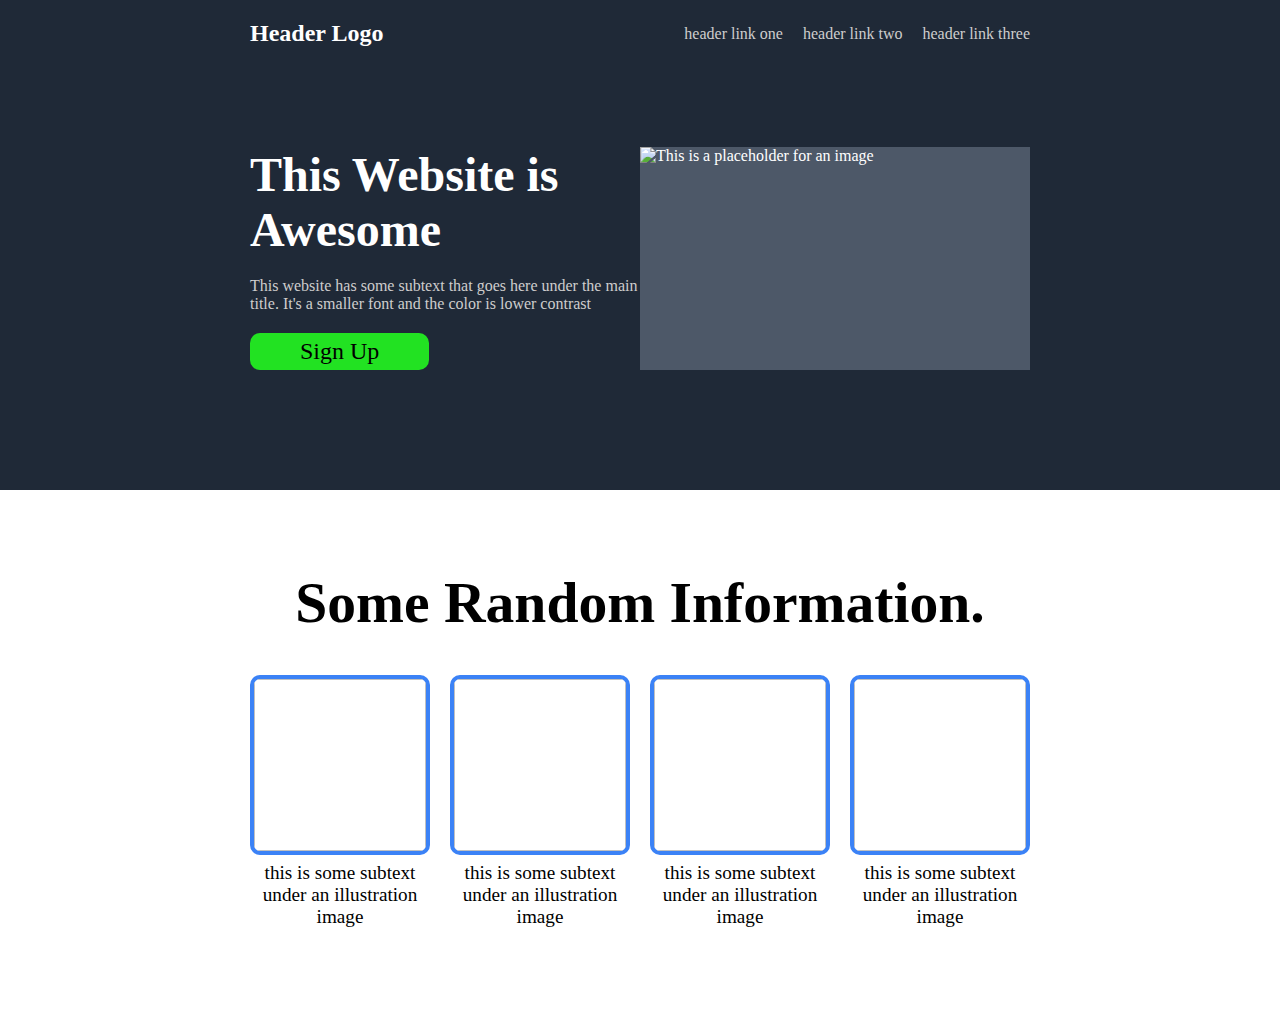
==== index.html @ 3a63b259 "Add base html and css" ====
<!DOCTYPE html>
<html lang="en">
<head>
    <meta charset="UTF-8">
    <meta name="viewport" content="width=device-width, initial-scale=1.0">
    <title>First Project</title>
    <link rel="stylesheet" href="general.css">
</head>
<body>
    <div class="headerWrapper contentWrapper">
        <header >
            <h2 class="logoTitle">Header Logo</h2>
            <nav>
                <ul class="navList">
                    <li>header link one</li>
                    <li>header link two</li>
                    <li>header link three</li>
                </ul>
            </nav>
        </header>
        <div class="headerSubcontent">
            <div class="hsDescription">
                <h1>This Website is Awesome</h1>
                <p>This website has some subtext that goes here under the main title. It's a smaller font and the color is lower contrast</p>
                <button class="hsButton">Sign Up</button>
            </div>
            <div class="hsImage">
                <img src="" alt="This is a placeholder for an image">
            </div>
        </div>
    </div>
    <main>
        <div class="contentWrapper">
            <section class="content1">
                <h1 class="c1Title">Some Random Information.</h1>
                <ul class="c1List">
                    <li>
                        <img>
                        <p>this is some subtext under an illustration image</p>
                    </li>
                    <li>
                        <img>
                        <p>this is some subtext under an illustration image</p>
                    </li>
                    <li>
                        <img>
                        <p>this is some subtext under an illustration image</p>
                    </li>
                    <li>
                        <img>
                        <p>this is some subtext under an illustration image</p>
                    </li>
                </ul>
                <br>
                <br>
            </section>
            <section>
                
            </section>
        </div>

    </main>
    <footer>

    </footer>
</body>
</html>
---- general.css ----
/* css that is reusable */
*{
    margin: 0;
    box-sizing: border-box;
    font-family: calibri;
}
.contentWrapper{
    padding: 20px 250px 20px 250px;
}


/* header css */
.headerWrapper{
    background-color: rgb(31, 41, 55);

}
header{
    width: 100%;
    display: flex;
    justify-content:space-between;
    align-items: center;    
    color: white;
}
.body{
   padding: 0px;
}
.logoTitle{
    
}
.navList{
    list-style-type: none;
    display: flex;
    justify-content: space-between;
    gap: 20px;
    color: rgb(206, 205, 205);
}

.headerSubcontent{
    display: flex;
    justify-content: space-between;
    color: white;
    padding: 100px 0px 100px 0px;
    align-items: stretch;
}
.hsDescription{
    display: flex;
    flex-direction: column;
    width: 500px;
    gap: 20px;
}
.hsDescription h1{
    font-size: 3rem;
}
.hsDescription p{
    color: rgb(206, 205, 205);
}
.hsImage{
    width: 500px;
    height: auto;
    background-color:rgb(77, 88, 104) ;
}
.hsButton{
    background-color: rgb(34, 226, 34);
    border: 0px;
    font: inherit;
    font-size: 1.5rem;
    padding: 5px 50px 5px 50px;
    border-radius: 10px;
    align-self: flex-start;
}

/* content 1 css */
.content1{
    text-align: center;
    font-size: 1.8rem;
    padding: 20px 0px 20px 0px;
}
.content1 h1{
    padding: 40px 0px 40px 0px;
}
.c1List{
    padding: 0px;
    list-style-type: none;
    display: flex;
    flex-direction: row;
    justify-content: space-evenly;
    gap: 20px;
}
.c1List li{
    width: 200px;
}
.c1List li img{
    border: 4px rgb(59, 130, 246) solid;
    border-radius: 10px;
    width: 180px;
    height: 180px;
}
.c1List li p{
    font-size: 1.2rem;
}
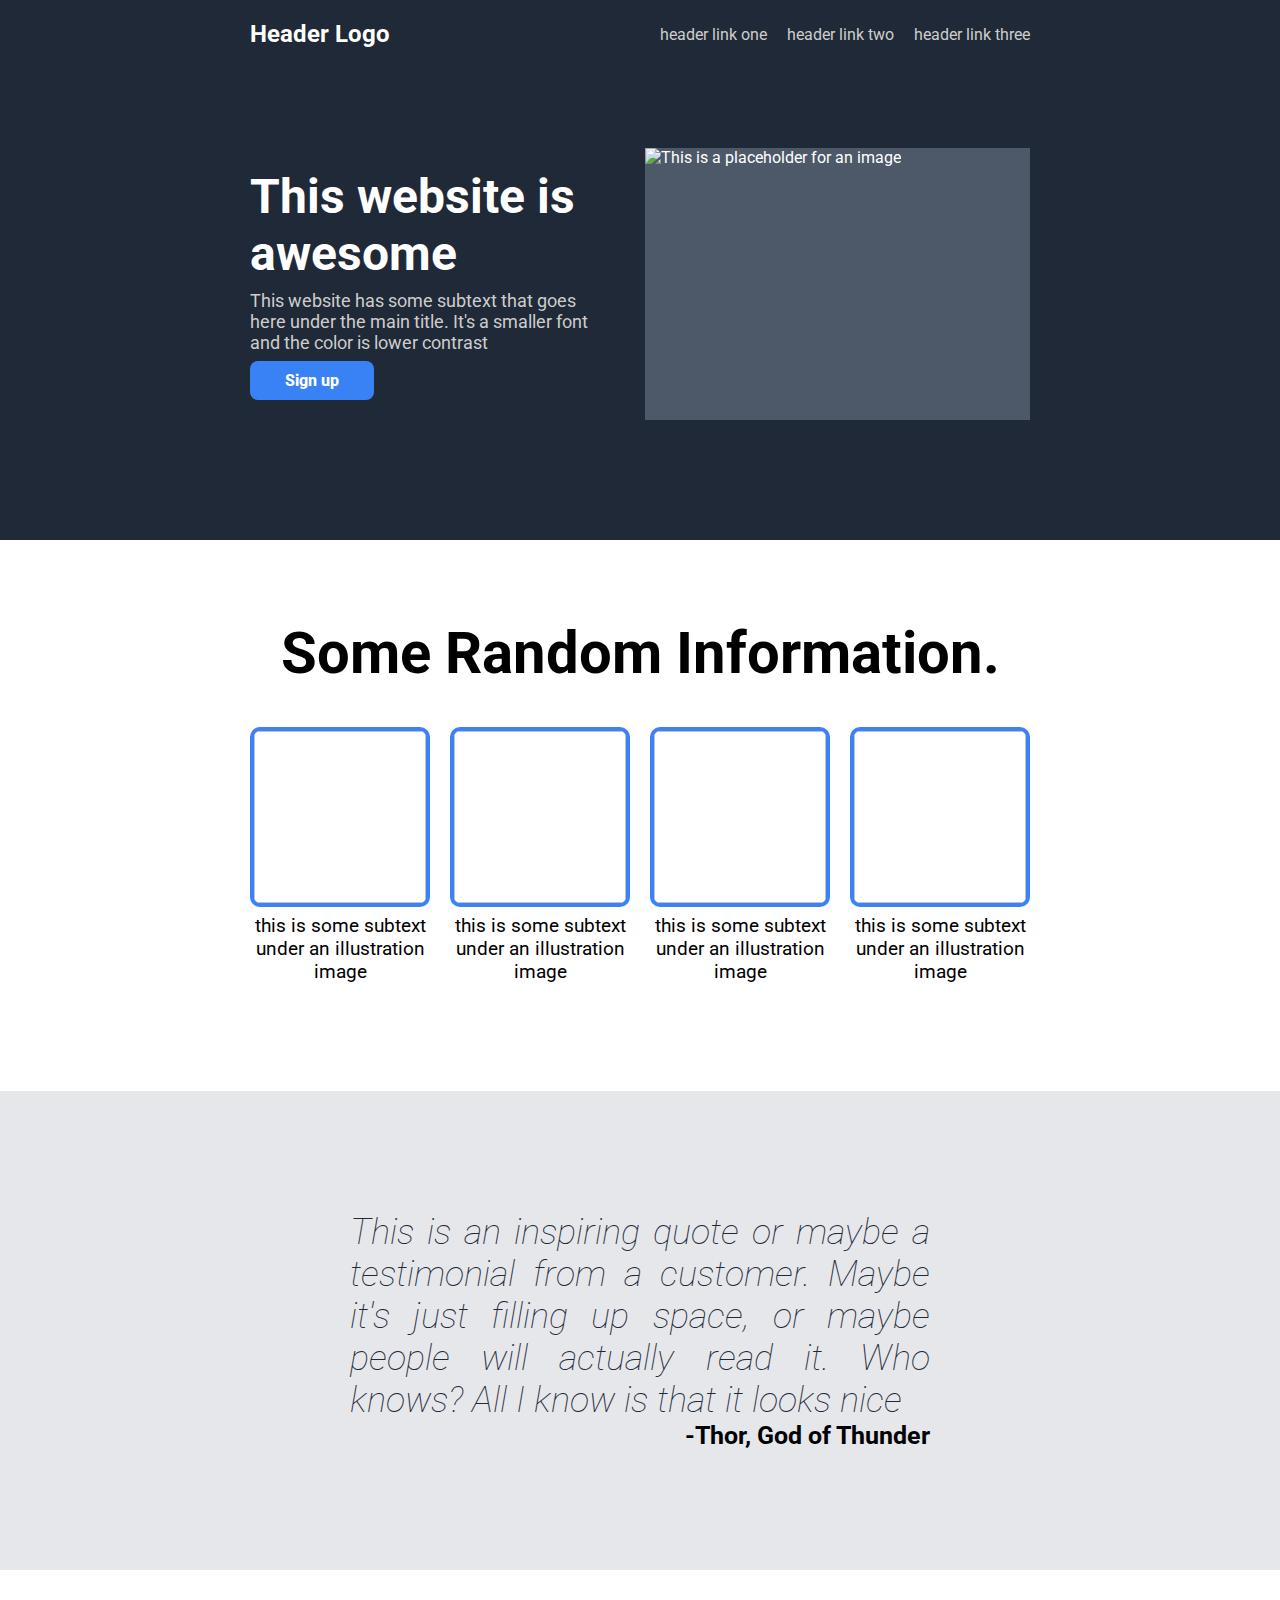
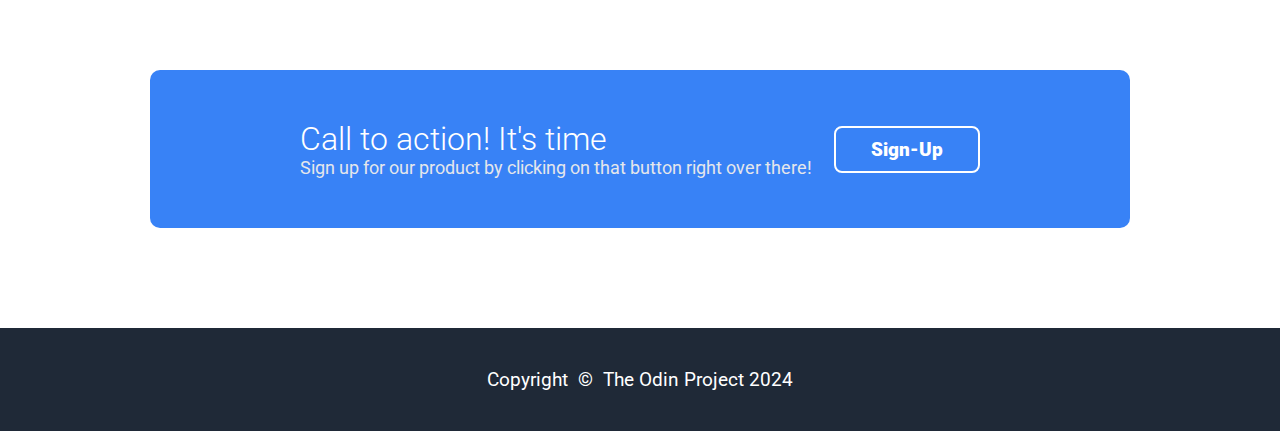
==== commit f73c70c9: "Update hmtl and css" ====
--- a/index.html
+++ b/index.html
@@ -20,9 +20,9 @@
         </header>
         <div class="headerSubcontent">
             <div class="hsDescription">
-                <h1>This Website is Awesome</h1>
+                <h1>This website is awesome</h1>
                 <p>This website has some subtext that goes here under the main title. It's a smaller font and the color is lower contrast</p>
-                <button class="hsButton">Sign Up</button>
+                <button class="hsButton">Sign up</button>
             </div>
             <div class="hsImage">
                 <img src="" alt="This is a placeholder for an image">
@@ -58,10 +58,28 @@
                 
             </section>
         </div>
+        <div class="contentWrapper c2Wrapper">
+            <section class="content2">
+                <p class="c2Desc">
+                    This is an inspiring quote or maybe a testimonial from a customer. Maybe it's just
+                    filling up space, or maybe people will actually read it. Who knows? All I know is that it looks nice
+                </p>
+                <p class="c2Sign">-Thor, God of Thunder</p>
+            </section>
+        </div>
 
+        <div class="contentWrapper c3Wrapper">
+            <section class="content3">
+                <div class="c3Desc">
+                    <p class="c3d1">Call to action! It's time</p>
+                    <p class="c3d2">Sign up for our product by clicking on that button right over there!</p>
+                </div>
+                <button class="c3Button">Sign-Up</button>
+            </section>
+        </div>
     </main>
-    <footer>
-
+    <footer class="footerWrapper">
+        <p>Copyright&nbsp;&nbsp;©&nbsp;&nbsp;The Odin Project 2024</p>
     </footer>
 </body>
 </html>--- a/general.css
+++ b/general.css
@@ -1,8 +1,11 @@
+@import url('https://fonts.googleapis.com/css2?family=Roboto:wght@400;700&display=swap');
+
+
 /* css that is reusable */
 *{
     margin: 0;
     box-sizing: border-box;
-    font-family: calibri;
+    font-family:  Roboto, Calibri;
 }
 .contentWrapper{
     padding: 20px 250px 20px 250px;
@@ -46,12 +49,15 @@
     display: flex;
     flex-direction: column;
     width: 500px;
-    gap: 20px;
+    gap: 8px;
+    padding: 20px 40px 20px 0px
 }
 .hsDescription h1{
     font-size: 3rem;
 }
 .hsDescription p{
+    text-align: left;
+    font-size: 18px;
     color: rgb(206, 205, 205);
 }
 .hsImage{
@@ -60,13 +66,15 @@
     background-color:rgb(77, 88, 104) ;
 }
 .hsButton{
-    background-color: rgb(34, 226, 34);
+    background-color: #3882f6;
+    color: white;
     border: 0px;
     font: inherit;
-    font-size: 1.5rem;
-    padding: 5px 50px 5px 50px;
-    border-radius: 10px;
+    font-size: 1rem;
+    padding: 10px 35px 10px 35px;
+    border-radius: 8px;
     align-self: flex-start;
+    font-weight: 800;
 }
 
 /* content 1 css */
@@ -97,4 +105,69 @@
 }
 .c1List li p{
     font-size: 1.2rem;
+}
+
+/* content 2 */
+.c2Wrapper{
+    background-color: #e5e7eb;
+}
+.content2{
+    width: 100%;
+    padding: 100px 100px 100px 100px;
+}
+.c2Desc{
+    font-size: 36px;
+    font-style: italic;
+    font-weight: 100;
+    color: #1f2937;
+    text-align: justify;
+}
+.c2Sign{
+    font-weight: bold;
+    font-size: 25px;
+    text-align: right;
+}
+/* content 3 */
+.c3Wrapper{
+    padding: 100px 150px 100px 150px;
+}
+.content3{
+    background-color: #3882f6;
+    color: white;
+    display: flex;
+    justify-content: space-between;
+    padding: 50px 150px 50px 150px;
+    border-radius: 10px;
+}
+.c3d1{
+    font-weight: 300;
+    font-size: 2rem;
+}
+.c3d2{
+    color: #e5e7eb;
+    font-size: 1.1rem;
+}
+.c3Button{
+    width: auto;
+    background-color: #3882f6;
+    color: white;
+    border: 2px white solid;
+    border-radius: 8px;
+    padding: 0px;
+
+    font-size: 1.2rem;
+    font-weight: 1000;
+    height: auto;
+    align-self: center;
+    padding: 10px 35px 10px 35px;
+    min-height: 40px;
+}
+/* footer */
+.footerWrapper{
+    background-color: #1f2937;
+    color: white;
+    display: flex;
+    justify-content: center;
+    padding: 40px;
+    font-size: 1.2rem;
 }